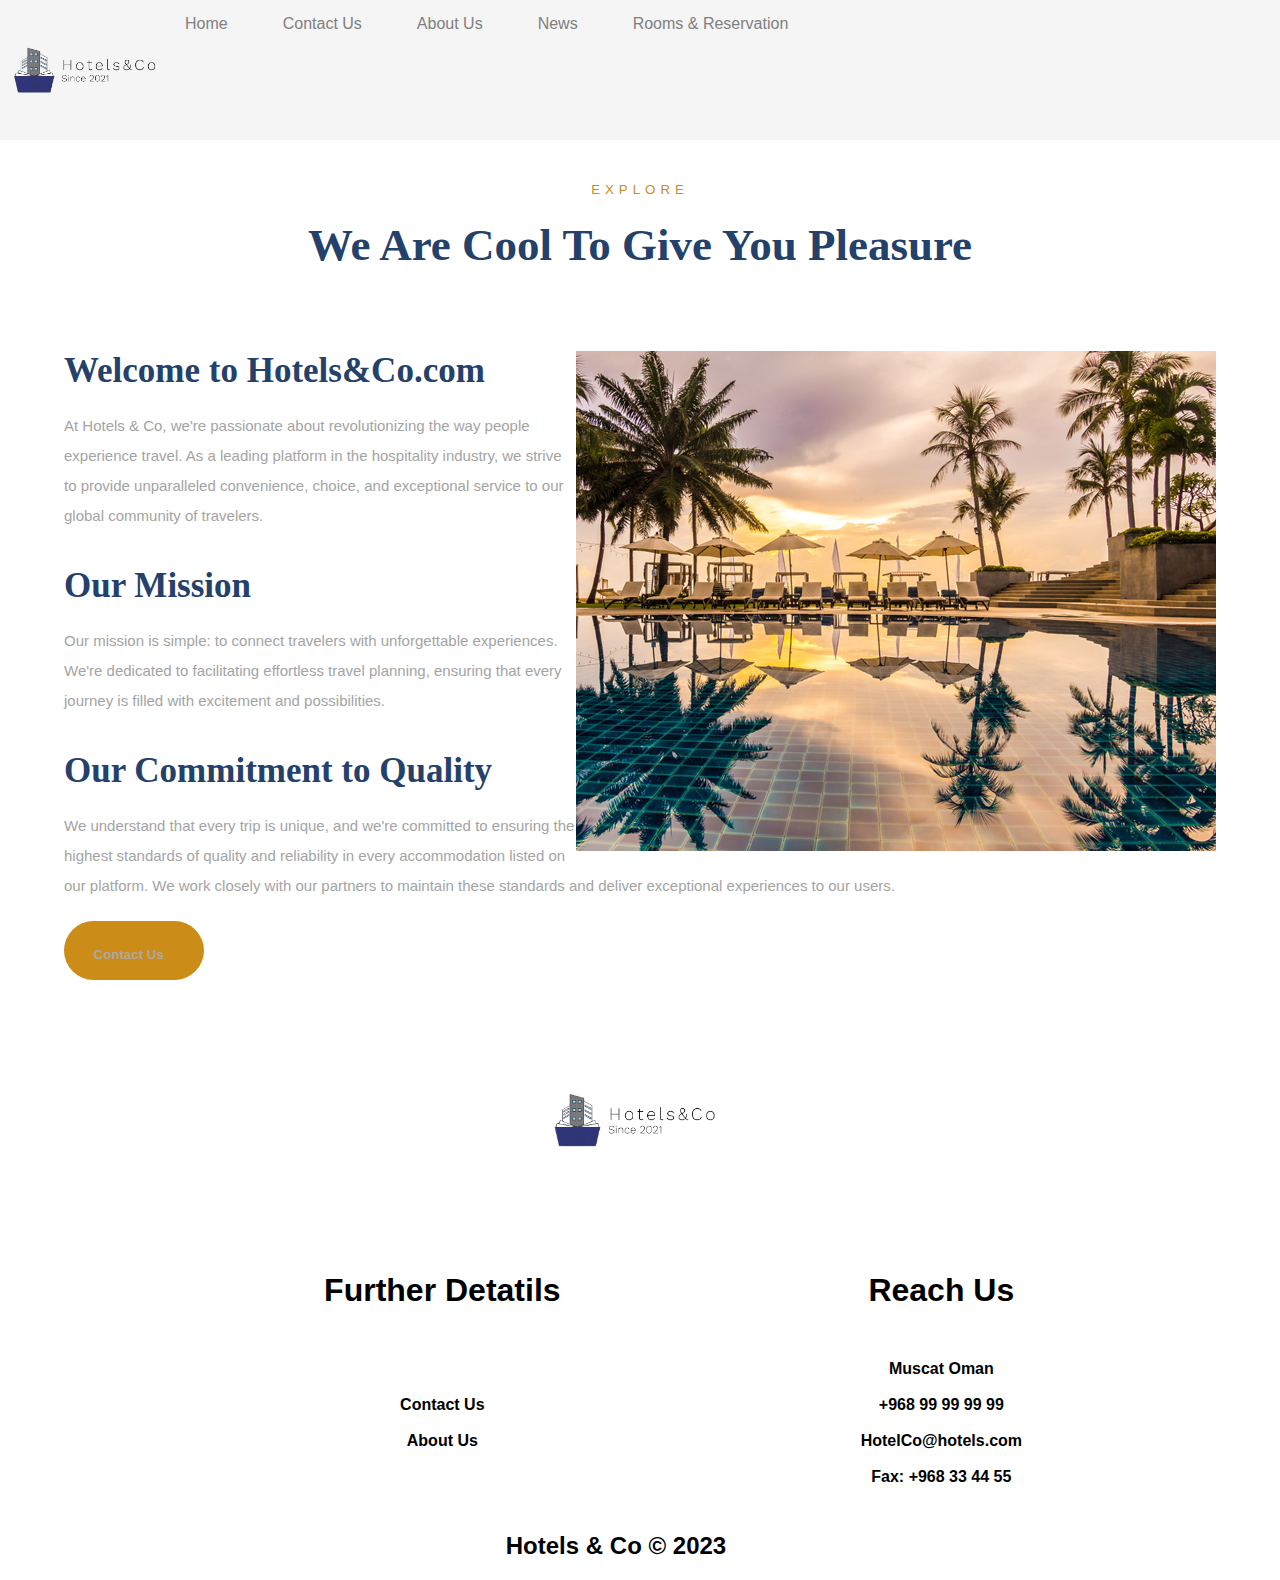
==== AboutUs.html @ bcc55580 "Add files via upload" ====
<!DOCTYPE html>
<html lang="en">
<head><title>About Us</title>
    <meta charset="UTF-8">
    <meta name="viewport" content="width=device-width, initial-scale=1.0">
    <title>About Us</title>
    <link href="https://cdn.jsdelivr.net/npm/bootstrap@5.0.2/dist/css/bootstrap.min.css" rel="stylesheet" integrity="sha384-EVSTQN3/azprG1Anm3QDgpJLIm9Nao0Yz1ztcQTwFspd3yD65VohhpuuCOmLASjC" crossorigin="anonymous">
    <link rel="stylesheet" href="https://cdnjs.cloudflare.com/ajax/libs/font-awesome/5.15.4/css/all.min.css" integrity="sha512-xrBb2ghS7uB7TlJcF4p5cpqf8b+tpKOIf3iXrMlBJf8ld6Ji07AY4Og9MoTb44Fq5Emo3PAQGlFgNV5EBKF1dg==" crossorigin="anonymous" referrerpolicy="no-referrer" />
    <script src="https://code.jquery.com/jquery-3.6.4.min.js" integrity="sha384-u7NnlKCnpMXhnp8dZlqLSSA93ztFhllq8CyNNR8+fiJ3pYnxO+0kc4JLIFUT88E2" crossorigin="anonymous"></script>
    <script src="https://cdn.jsdelivr.net/npm/bootstrap@5.0.2/dist/js/bootstrap.bundle.min.js" integrity="sha384-MrcW6ZMFYlzcLA8Nl+NtUVF0sA7MsXsP1UyJoMp4YLEuNSfAP+JcXn/tWtIaxVXM" crossorigin="anonymous"></script>

    
    <link rel="stylesheet" href="NavBar.css" type="text/css">
    <link rel="stylesheet" href="AboutUs.css" type="text/css">
    <link rel="stylesheet" href="footer.css">
</head>

<body>

<div class="navbar">
    <div class="logo">
        <a href="index.html"><img src="media/logo.png" alt="Logo"></a>
    </div>

    <div class="nav-items">
          <a href="index.html">Home</a>
          <a href="contact us.html">Contact Us</a>
          <a href="AboutUs.html">About Us</a>
          <a href="News.html">News</a>
          <a href="reservations.html">Rooms & Reservation</a>
    </div>
</div>

<section class="about" id="about">
    <div class="container">
        <div class="heading">
            <h5>EXPLORE</h5>
            <h2>We Are Cool To Give You Pleasure</h2>
        </div>
        <div class="Content flex top">
            <div class="left">
                <img style="float:right;" src="media/AboutUs.png" alt="A picture of sunset">
                <h3>Welcome to Hotels&Co.com</h3>
                <p>At Hotels & Co, we're passionate about revolutionizing the way people experience travel. As a leading platform in the hospitality industry, we strive to provide unparalleled convenience, choice, and exceptional service to our global community of travelers.</p>
                <h3>Our Mission</h3>
                <p>Our mission is simple: to connect travelers with unforgettable experiences. We're dedicated to facilitating effortless travel planning, ensuring that every journey is filled with excitement and possibilities.</p>
                <h3>Our Commitment to Quality</h3>
                <p>We understand that every trip is unique, and we're committed to ensuring the highest standards of quality and reliability in every accommodation listed on our platform. We work closely with our partners to maintain these standards and deliver exceptional experiences to our users.</p>
                <button class="flex">
                    <span><a style="text-decoration: none;" href="contact us.html">Contact Us</a></span>
                    <i class="fas fa-arrow-circle-right"></i>
                </button>
            </div>
        </div>
    </div>
</section>



</body>
<footer >
    <img src="media/logo.png" class="logoFooter">
        <table style="margin-left:15%;">
            <tr>
                <th><h1>Further Detatils</h1></th>
                <th><h1>Reach Us</h1></th>
            </tr>
            <tr>
                <th><br><a href="contact us.html" style="color: #000000; text-decoration: none;">Contact Us</a><br><br><a href="AboutUs.html" style="color: #000000; text-decoration: none;">About Us</a></th>
                <th><br>Muscat Oman<br><br>+968 99 99 99 99<br><br>HotelCo@hotels.com<br><br>Fax: +968 33 44 55</th>
            </tr>
        </table>
        <br><h2 style="margin-left: 40px;">Hotels & Co © 2023</h2>
</footer>
</html>
---- NavBar.css ----
body {
    font-family: Arial, sans-serif;
    margin: 0;
}

.navbar {
    background-color: whitesmoke;
    overflow: hidden;
    padding: 5px; 
}

.logo {
    float: left; 
    height: 120px; 
    width: 150px; 
    margin: 5px; 
}

.logo img {
    height: 100%;
    width: 100%; 
}

.nav-items a {
    float: left;
    display: block;
    color: grey;
    text-align: center;
    padding: 10px 20px; 
    margin-right: 15px;
    text-decoration: none;
    transition: transform 0.3s ease, background-color 0.3s ease;
}

.nav-items a:hover {
    background-color: #ddd;
    color: black;
    border-radius: 5px;
    transform: scale(1.1);
}
---- AboutUs.css ----
.container {
    max-width: 90%;
    margin: auto;
}

button {
    background: #CC8C18;
    color: white;
    font-weight: bold;
    padding: 15px 25px;
    outline: none;
    border: none;
    border-radius: 30px;
    transition: transform 0.3s ease, background-color 0.3s ease;
}

button a{
    color: darkgrey;
}

button a:hover{
    color:#fff;
}

button:hover {
    background-color: Grey; 
    color: #fff;
    transform: scale(1.1);
  }

button i {
    margin-left: 20px;
    font-size: 25px;
}
  
button span {
    margin-top: 5px;
}

.top {
    margin-top: 80px;
}

.heading {
    text-align: center;
}
  
.heading h5 {
    font-weight: 400;
    letter-spacing: 5px;
    color: #CC8C18;
    padding-top: 20px;
}

.heading h2 {
    color: #24416B;
    font-size: 45px;
    font-family: serif;
    font-weight: bold;
    margin: 10px 0 20px 0;
}

.left .right{
    width: 50%;
}
  
h3 {
    font-size: 35px;
    font-family: serif;
    color: #24416B;
    margin-bottom: 20px;
}
  
p {
    line-height: 30px;
    color: #a4a4a4;
    margin-bottom: 20px;
    font-size: 15px;
}

.about {
    position: relative;
    padding-bottom: 70px;
}

span{
    margin-left: 5%;
}
---- footer.css ----
footer table{
    margin-left: 150;
    height: 250px;
    margin-top: 50px;
    width:1000px;
    text-align: center;}

footer table tr th{
    width:500px;
    text-align: center;}

footer{
    background-color: white;
   }


footer h2{
        width: 90%;
        text-align: center;
        font-size: 1.5em;
        font-weight: 700;}


footer h1{              
        font-weight: 800;
        color: black;}



.logoFooter{
    margin-left: 43%;
    align-items: center;
    height: 140px;
    width: 170px;    
}
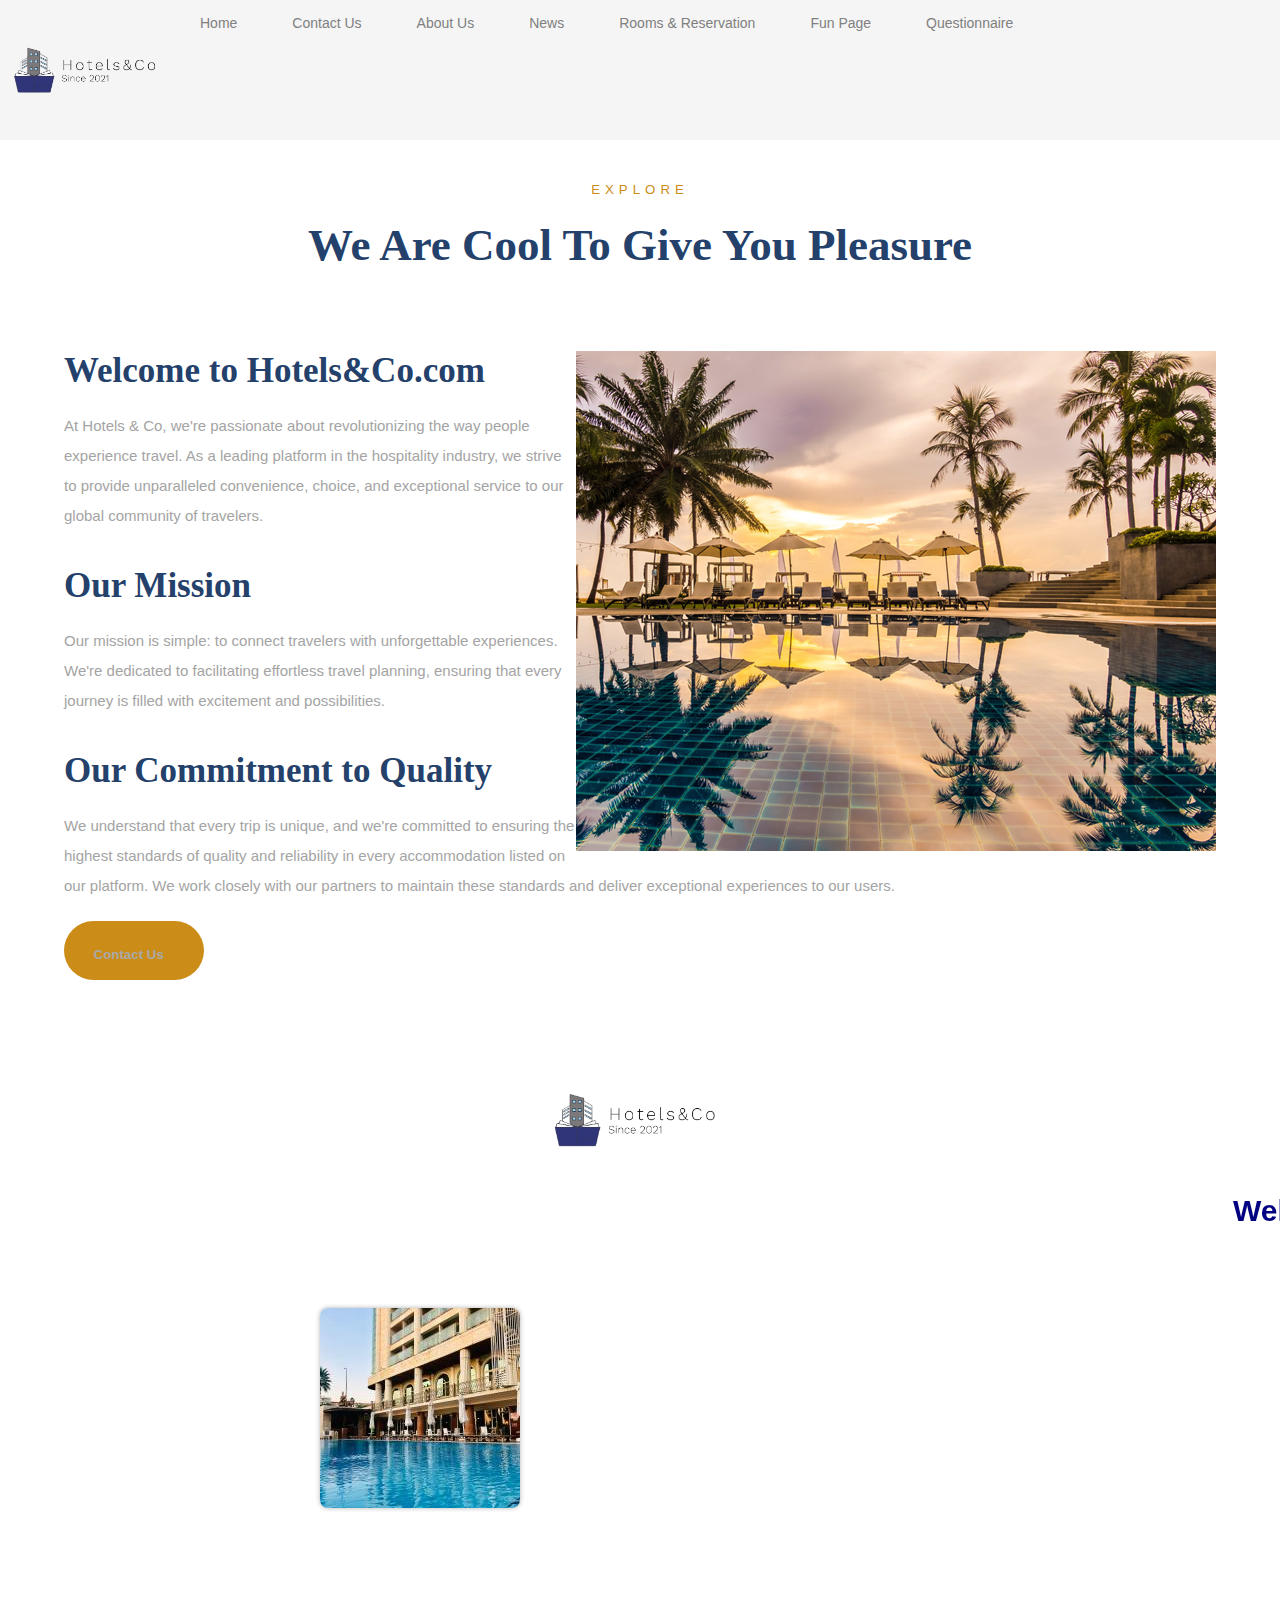
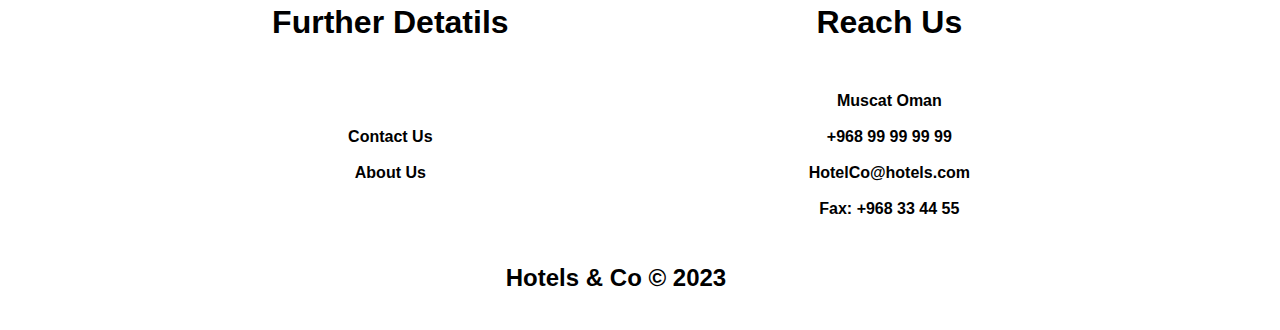
==== commit 336991af: "Add files via upload" ====
--- a/AboutUs.html
+++ b/AboutUs.html
@@ -23,11 +23,13 @@
     </div>
 
     <div class="nav-items">
-          <a href="index.html">Home</a>
-          <a href="contact us.html">Contact Us</a>
-          <a href="AboutUs.html">About Us</a>
-          <a href="News.html">News</a>
-          <a href="reservations.html">Rooms & Reservation</a>
+        <a href="index.html">Home</a>
+        <a href="contact us.html">Contact Us</a>
+        <a href="AboutUs.html">About Us</a>
+        <a href="News.html">News</a>
+        <a href="reservations.html">Rooms & Reservation</a>
+        <a href="funPage.html">Fun Page</a>
+        <a href="Questionnaire.html"> Questionnaire </a>
     </div>
 </div>
 
@@ -58,9 +60,53 @@
 
 
 </body>
-<footer >
+<footer>
     <img src="media/logo.png" class="logoFooter">
-        <table style="margin-left:15%;">
+    <br>
+        <marquee direction="left" height="70" color="#001f3f">
+            <strong style="color:navy; font-size: 30px;">Welcome to the Hotel & Co website!</strong>
+            <p style="margin-left: 62px;font-weight: bold;color: grey;" id="CurrentDandT"></p>
+                <div>
+                        <script>
+                            function CurrentDandT() 
+                            {
+                                const now = new Date();
+                                const date = now.toDateString();
+                                const time = now.toLocaleTimeString();
+                                document.getElementById('CurrentDandT').innerHTML = `Today is ${date}, and the time is ${time}`;
+                            }
+                    CurrentDandT();
+                    setInterval(CurrentDandT, 1000);
+                        </script>
+                </div>
+        </marquee>
+        <div id="photo-gallery">
+            <img src="media/hotel1.jpg" alt="hotel photo" class="active">
+            <img src="media/hotel2.jpg" alt="hotel photo">
+            <img src="media/hotel3.jpg" alt="hotel photo">
+        </div>
+        <div id="text"></div>
+    
+        <script>
+            const images = document.querySelectorAll('#photo-gallery img');
+            let currentIndex = 0;
+            function showImage(index) {
+                images.forEach((img, i) => {
+                if (i === index) {
+                    img.classList.add('active');
+                } else {
+                    img.classList.remove('active');
+                }
+                });
+            }
+            function rotateImages() {
+                showImage(currentIndex);
+                currentIndex = (currentIndex + 1) % images.length;
+            }
+            setInterval(rotateImages, 2500);
+        </script>
+    <br>
+        <table style="margin-left:auto;margin-right:auto;">
             <tr>
                 <th><h1>Further Detatils</h1></th>
                 <th><h1>Reach Us</h1></th>
@@ -70,6 +116,6 @@
                 <th><br>Muscat Oman<br><br>+968 99 99 99 99<br><br>HotelCo@hotels.com<br><br>Fax: +968 33 44 55</th>
             </tr>
         </table>
-        <br><h2 style="margin-left: 40px;">Hotels & Co © 2023</h2>
-</footer>
+        <br><h2 style="margin-left: 40px;">Hotels & Co © 2023</h2><br>
+    </footer>
 </html>
--- a/NavBar.css
+++ b/NavBar.css
@@ -8,6 +8,7 @@
     overflow: hidden;
     padding: 5px; 
 }
+
 
 .logo {
     float: left; 
@@ -21,15 +22,19 @@
     width: 100%; 
 }
 
+.nav-items {
+    display: flex;
+    align-items: center;
+}
+
 .nav-items a {
-    float: left;
-    display: block;
     color: grey;
     text-align: center;
-    padding: 10px 20px; 
-    margin-right: 15px;
+    padding: 10px 20px; /* Adjusted padding */
+    margin-left: 15px;
     text-decoration: none;
     transition: transform 0.3s ease, background-color 0.3s ease;
+    font-size: 14px; /* Adjusted font-size */
 }
 
 .nav-items a:hover {
--- a/footer.css
+++ b/footer.css
@@ -32,4 +32,40 @@
     align-items: center;
     height: 140px;
     width: 170px;    
+}
+
+#text{
+    position: fixed;
+    bottom: 0;
+    left: 0;
+    width: 100%;
+    background-color: #333;
+    color: #fff;
+    text-align: center;
+    animation: slideText 20s linear infinite;
+}
+
+@keyframes slideText {
+    0% { transform: translateX(-100%); }
+    100% { transform: translateX(100%); }
+}
+
+#photo-gallery {
+    display: flex;
+    justify-content: center;
+    align-items: center;
+    gap: 20px;
+    margin-top: 40px;
+}
+
+#photo-gallery img {
+    height: auto;
+    border-radius: 8px;
+    box-shadow: 0 0 5px rgba(0, 0, 0, 0.3);
+    transition: opacity 0.5s ease-in-out;
+    opacity: 0;
+}
+
+#photo-gallery img.active {
+    opacity: 1;
 }